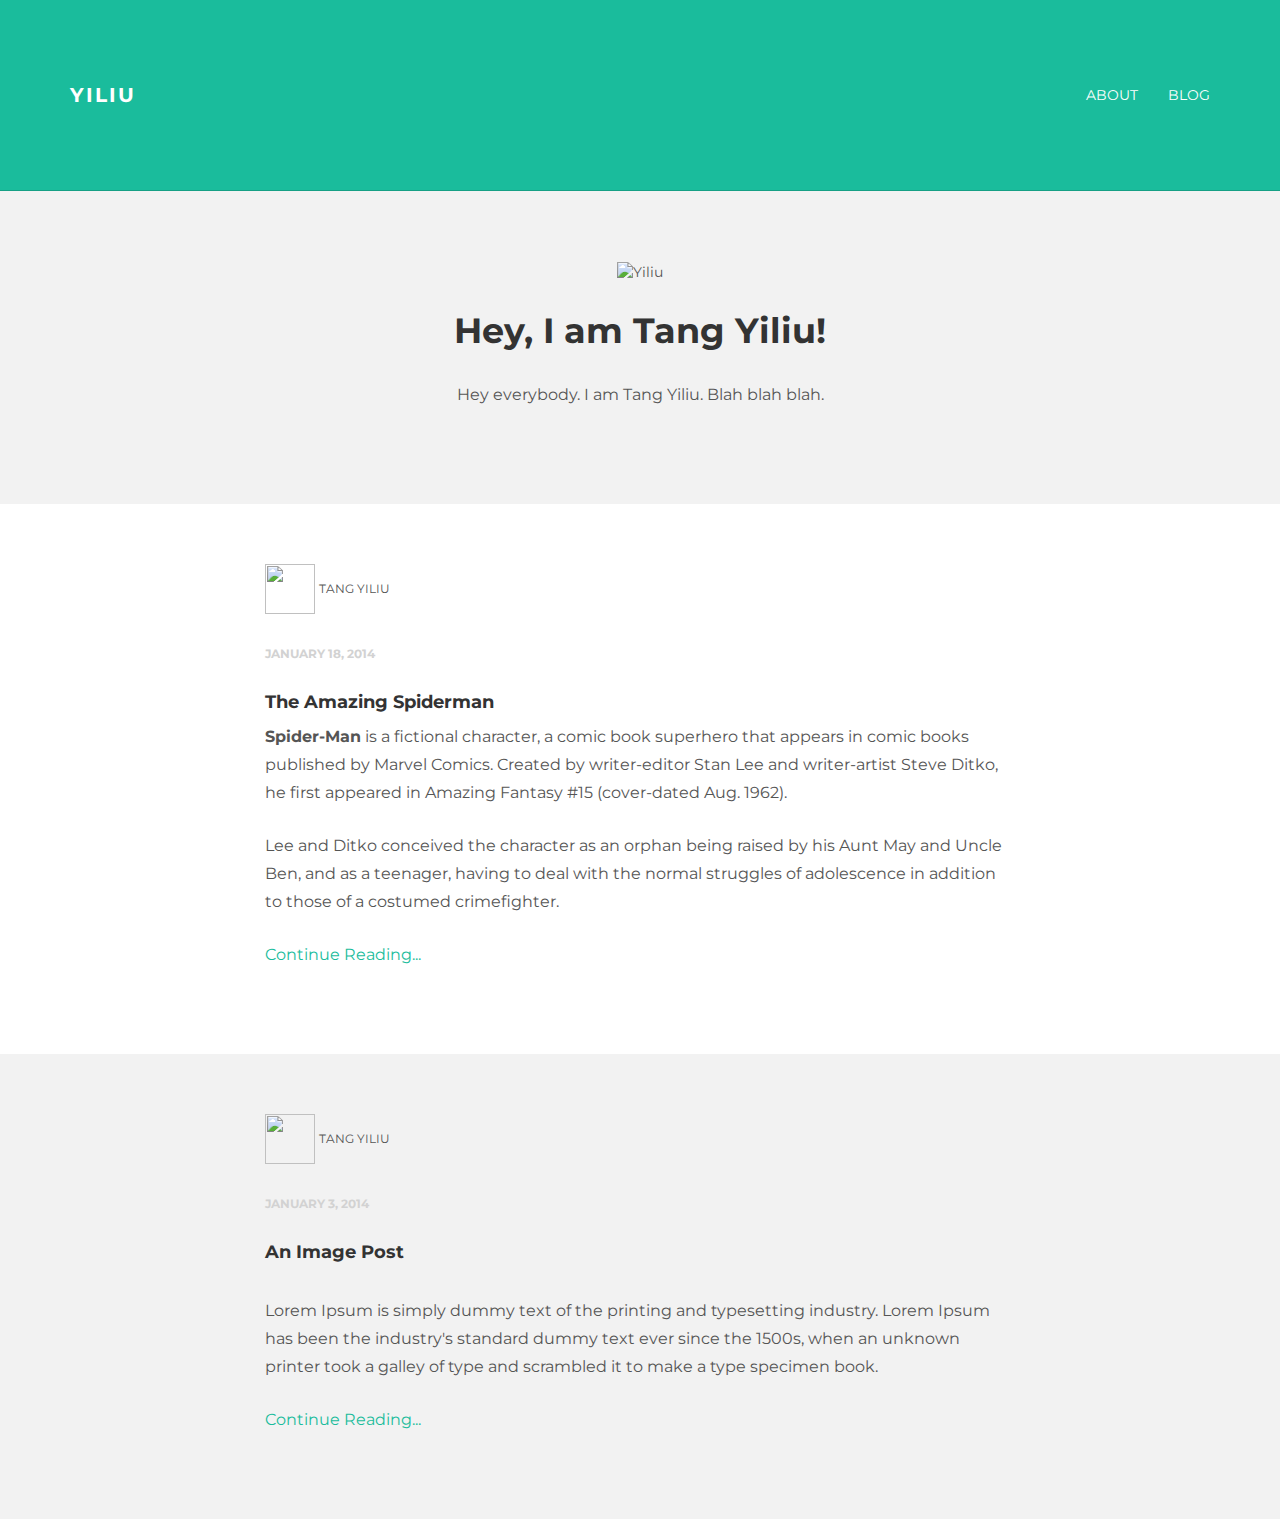
==== index.html @ 6cb6bd37 "Update index.html" ====
<!DOCTYPE html>

  <head>
    <title>Tang Yiliu</title>
    <link href="Main.css" rel="stylesheet">
    <link href="Customization.css" rel="stylesheet">
  </head>

  <body>
    <div class="navbar navbar-inverse navbar-static-top">
      <div class="container">
        <div class="navbar-header">
          <button type="button" class="navbar-toggle" data-toggle="collapse" data-target=".navbar-collapse">
            <span class="icon-bar"></span>
            <span class="icon-bar"></span>
            <span class="icon-bar"></span>
          </button>
          <a class="navbar-brand" href="index.html">Yiliu</a>
        </div>
        <div class="navbar-collapse collapse">
          <ul class="nav navbar-nav navbar-right">
            <li><a href="about.html">About</a></li>
            <li><a href="blog.html">Blog</a></li>
          </ul>
        </div>
      </div>
    </div>
    
    
    
    
    
    <div id="ww">
      <div class="container">
        <div class="row">
          <div class="col-lg-8 col-lg-offset-2 centered">
            <img src="CAT.jpg" alt = "Yiliu" width="150" height="150">
            <h1>Hey, I am Tang Yiliu!</h1>
              <p>Hey everybody. I am Tang Yiliu. Blah blah blah.</p>
          
          </div>
        </div>
      </div>
    </div>
    
    
   <div id="white">
      <div class="container">
	<div class="row">
	   <div class="col-lg-8 col-lg-offset-2">
					<p><img src="CAT.jpg" width="50px" height="50px"> <ba>Tang Yiliu</ba></p>
					<p><bd>January 18, 2014</bd></p>
					<h4>The Amazing Spiderman</h4>
					<p><b>Spider-Man</b> is a fictional character, a comic book superhero that appears in comic books published by Marvel Comics. Created by writer-editor Stan Lee and writer-artist Steve Ditko, he first appeared in Amazing Fantasy #15 (cover-dated Aug. 1962). </p>
					<p>Lee and Ditko conceived the character as an orphan being raised by his Aunt May and Uncle Ben, and as a teenager, having to deal with the normal struggles of adolescence in addition to those of a costumed crimefighter.</p>
					<p><a href="blog01.html">Continue Reading...</a></p>
	   </div>
	</div>
      </div> 
  </div>
	  
  <div id="grey">
	    <div class="container">
			<div class="row">
				<div class="col-lg-8 col-lg-offset-2">
					<p><img src="CAT.jpg" width="50px" height="50px"> <ba>Tang Yiliu</ba></p>
					<p><bd>January 3, 2014</bd></p>
					<h4>An Image Post</h4>
					<p><img class="img-responsive" src="assets/img/blog01.jpg" alt=""></p>
					<p>Lorem Ipsum is simply dummy text of the printing and typesetting industry. Lorem Ipsum has been the industry's standard dummy text ever since the 1500s, when an unknown printer took a galley of type and scrambled it to make a type specimen book.</p>
					<p><a href="blog01.html">Continue Reading...</a></p>
				</div>

			</div><!-- /row -->
	    </div> <!-- /container -->
	</div><!-- /white -->
    
    
    
    
    
    
    
  </body>
</html>
---- Customization.css ----
@import url(http://fonts.googleapis.com/css?family=Montserrat:400,700);

body {
  	background-color: #ffffff;
  	font-family: 'Montserrat', sans-serif;
    font-weight: 400;
    font-size: 14px;
    color: #555;

    -webkit-font-smoothing: antialiased;
    -webkit-overflow-scrolling: touch;
}

/* Titles */
h1, h2, h3, h4, h5, h6 {
	font-family: 'Montserrat', sans-serif;
    font-weight: 700;
    color: #333;
}

h1 {
	font-size: 35px;
	margin-top: 30px;
	margin-bottom: 30px;
}



/* Paragraph & Typographic */
p {
    line-height: 28px;
    margin-bottom: 25px;
    font-size: 16px;
}

.centered {
    text-align: center;
}

/* Links */
a {
    color: #1abc9c;
    word-wrap: break-word;

    -webkit-transition: color 0.1s ease-in, background 0.1s ease-in;
    -moz-transition: color 0.1s ease-in, background 0.1s ease-in;
    -ms-transition: color 0.1s ease-in, background 0.1s ease-in;
    -o-transition: color 0.1s ease-in, background 0.1s ease-in;
    transition: color 0.1s ease-in, background 0.1s ease-in;
}

a:hover,
a:focus {
    color: #7b7b7b;
    text-decoration: none;
    outline: 0;
}

a:before,
a:after {
    -webkit-transition: color 0.1s ease-in, background 0.1s ease-in;
    -moz-transition: color 0.1s ease-in, background 0.1s ease-in;
    -ms-transition: color 0.1s ease-in, background 0.1s ease-in;
    -o-transition: color 0.1s ease-in, background 0.1s ease-in;
    transition: color 0.1s ease-in, background 0.1s ease-in;
}

 hr {
    display: block;
    height: 1px;
    border: 0;
    border-top: 1px solid #ccc;
    margin: 1em 0;
    padding: 0;
}

.copyrights{
	text-indent:-9999px;
	height:0;
	line-height:0;
	font-size:0;
	overflow:hidden;
}

.navbar {
	text-transform: uppercase;
	margin-bottom: 0px;
}

.navbar-inverse {
	padding-bottom: 70px;
	padding-top: 70px;
}

.navbar-inverse {
	background-color: #1abc9c;
	border-color: #16a085;
}

.navbar-inverse .navbar-nav > li > a {
	color: white;
}

.navbar-inverse .navbar-nav > li > a:hover {
	color: #222222;
}

.navbar-brand {
	font-weight: 700;
	font-size: 20px;
	letter-spacing: 2px;
}

.navbar-inverse .navbar-brand {
	color: white;
}

.navbar-inverse .navbar-toggle {
	border-color: transparent;
}

.progress-bar-theme {
  background-color: #1abc9c;
}


/* Helpers */

.mt {
	margin-top: 40px;
	margin-bottom: 40px;
}

.pt {
	padding-top: 50px;
	padding-bottom: 50px;
}


/* +++++ WRAP SECTIONS +++++ */

#ww {
	padding-top: 70px;
	padding-bottom: 70px;
	background-color: #f2f2f2;
}


#footer {
	background-color: #2f2f2f;
	padding-top: 50px;
	padding-bottom: 50px; 
}

#footer p {
	color: white;
}

#footer h4 {
	color: white;
	text-transform: uppercase;
	padding-bottom: 20px;
}


/* +++++ Color Wraps / Blog Page +++++ */

#grey {
	padding-top: 60px;
	padding-bottom: 60px;
	background-color: #f2f2f2;
}

#white {
	padding-top: 60px;
	padding-bottom: 60px;
	background-color: #ffffff;
}



/* Blog Date*/
bd {
	font-size: 12px;
	text-transform: uppercase;
	color: #d2d2d2;
	font-weight: 700;
}

/* Blog Author*/
ba {
	font-size: 12px;
	text-transform: uppercase;
}

/* Blog Quote */
.bq {
	font-size: 22px;
	padding-top: 30px;
}

/* Blog Tags */
bt {
	font-size: 12px;
}

/* ================== PORTFOLIO IMAGES HOVER EFFECT ================== */
/* Effects also are controled by hover.zoom.js */
.zoom { 
    display:block; 
    position:relative; 
    overflow:hidden; 
    background:transparent url(../img/loader.gif) no-repeat center;
}


    .zoomOverlay {
        position:absolute;
        top:0; left:0;
        bottom:0; right:0;
        display:none;
        background-image:url(../img/zoom.png);
        background-repeat:no-repeat;
        background-position:center;
    }

.zoom2 {
	opacity: 1;
}

.zoom2:hover {
	opacity: 0.5;
}

/* glyphicon Configuration */

.glyphicon {
	font-size: 40px;
	color: #1abc9c;
}
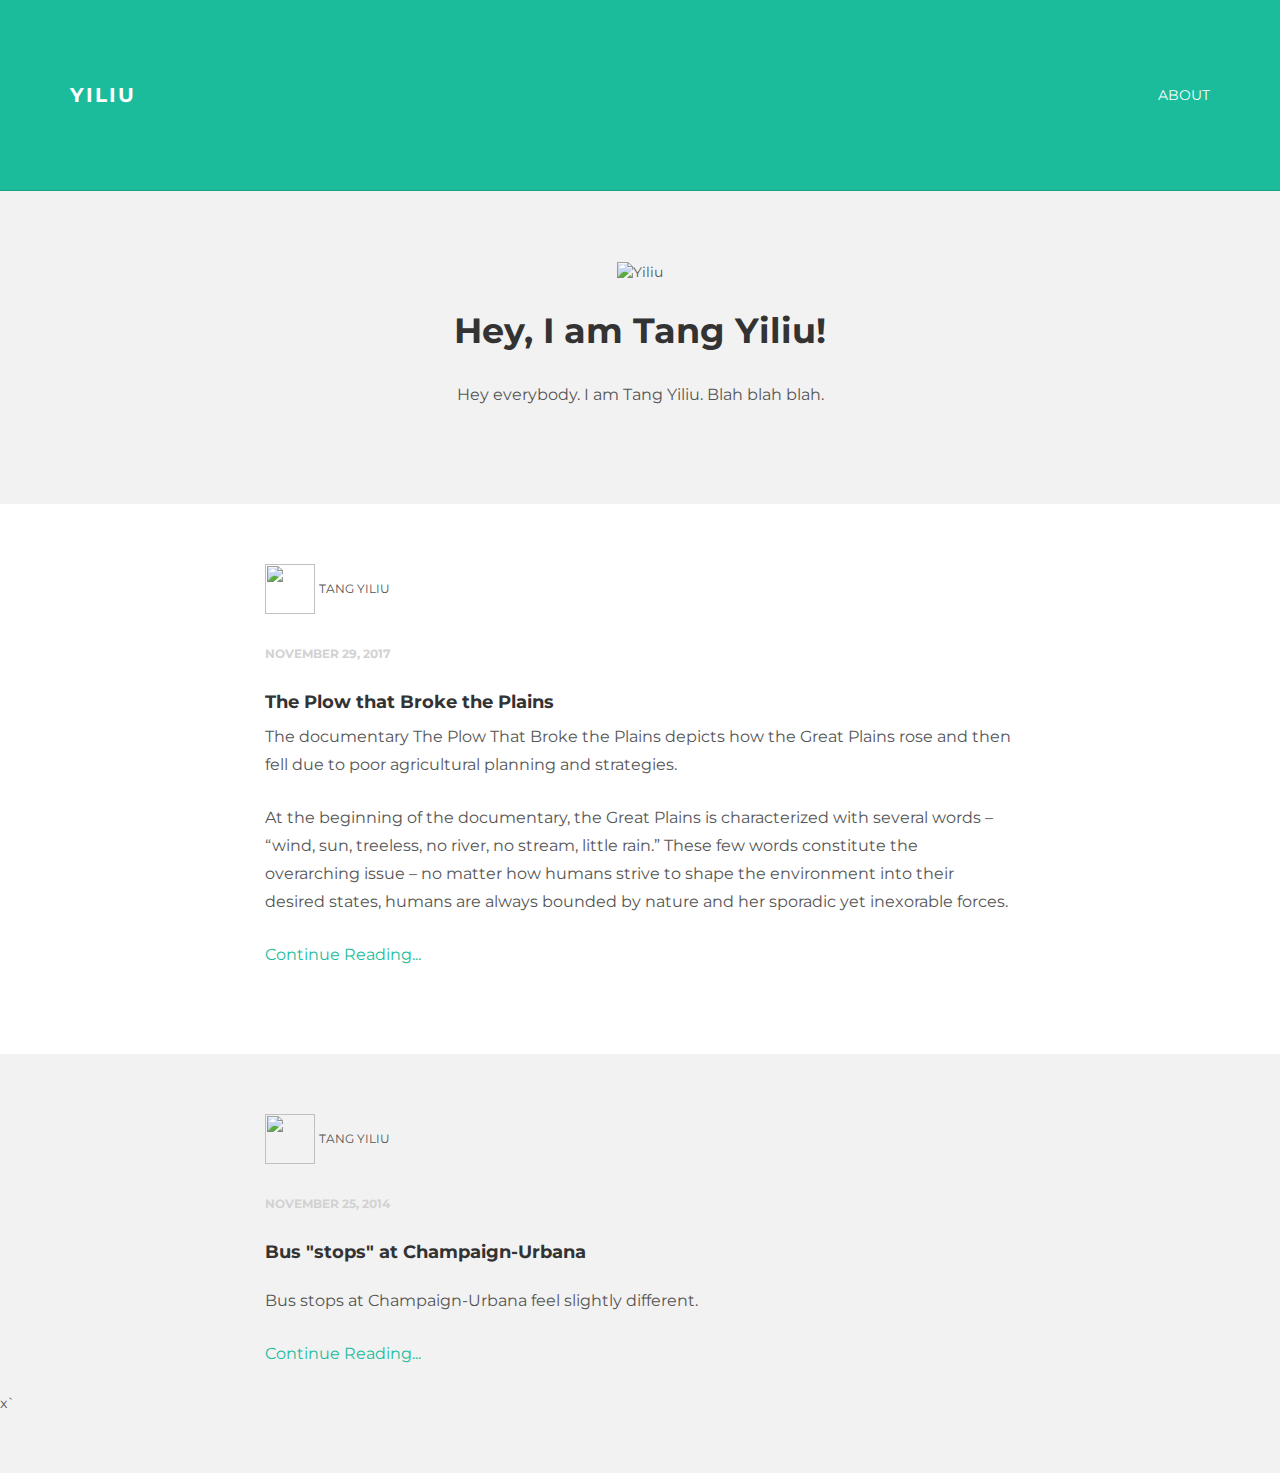
==== commit 82d146cb: "Update index.html" ====
--- a/index.html
+++ b/index.html
@@ -20,7 +20,6 @@
         <div class="navbar-collapse collapse">
           <ul class="nav navbar-nav navbar-right">
             <li><a href="about.html">About</a></li>
-            <li><a href="blog.html">Blog</a></li>
           </ul>
         </div>
       </div>
@@ -48,32 +47,31 @@
       <div class="container">
 	<div class="row">
 	   <div class="col-lg-8 col-lg-offset-2">
-					<p><img src="CAT.jpg" width="50px" height="50px"> <ba>Tang Yiliu</ba></p>
-					<p><bd>January 18, 2014</bd></p>
-					<h4>The Amazing Spiderman</h4>
-					<p><b>Spider-Man</b> is a fictional character, a comic book superhero that appears in comic books published by Marvel Comics. Created by writer-editor Stan Lee and writer-artist Steve Ditko, he first appeared in Amazing Fantasy #15 (cover-dated Aug. 1962). </p>
-					<p>Lee and Ditko conceived the character as an orphan being raised by his Aunt May and Uncle Ben, and as a teenager, having to deal with the normal struggles of adolescence in addition to those of a costumed crimefighter.</p>
-					<p><a href="blog01.html">Continue Reading...</a></p>
+		<p><img src="CAT.jpg" width="50px" height="50px"> <ba>Tang Yiliu</ba></p>
+		<p><bd>November 29, 2017</bd></p>
+		<h4>The Plow that Broke the Plains</h4>
+		<p>The documentary The Plow That Broke the Plains depicts how the Great Plains rose and then fell due to poor agricultural planning and strategies.  </p>
+		<p>At the beginning of the documentary, the Great Plains is characterized with several words – “wind, sun, treeless, no river, no stream, little rain.” These few words constitute the overarching issue – no matter how humans strive to shape the environment into their desired states, humans are always bounded by nature and her sporadic yet inexorable forces. </p>
+		<p><a href="blog01.html">Continue Reading...</a></p>
 	   </div>
 	</div>
       </div> 
   </div>
 	  
   <div id="grey">
-	    <div class="container">
-			<div class="row">
-				<div class="col-lg-8 col-lg-offset-2">
-					<p><img src="CAT.jpg" width="50px" height="50px"> <ba>Tang Yiliu</ba></p>
-					<p><bd>January 3, 2014</bd></p>
-					<h4>An Image Post</h4>
-					<p><img class="img-responsive" src="assets/img/blog01.jpg" alt=""></p>
-					<p>Lorem Ipsum is simply dummy text of the printing and typesetting industry. Lorem Ipsum has been the industry's standard dummy text ever since the 1500s, when an unknown printer took a galley of type and scrambled it to make a type specimen book.</p>
-					<p><a href="blog01.html">Continue Reading...</a></p>
-				</div>
-
-			</div><!-- /row -->
-	    </div> <!-- /container -->
-	</div><!-- /white -->
+     <div class="container">
+	<div class="row">
+	   <div class="col-lg-8 col-lg-offset-2">
+		<p><img src="CAT.jpg" width="50px" height="50px"> <ba>Tang Yiliu</ba></p>
+		<p><bd>November 25, 2014</bd></p>
+		<h4>Bus "stops" at Champaign-Urbana</h4>
+		<p><src="STOP1.jpg" alt="first stop"></p>
+		<p>Bus stops at Champaign-Urbana feel slightly different.</p>
+		<p><a href="blog02.html">Continue Reading...</a></p>
+	   </div>
+	</div><!-- /row -->
+      </div> <!-- /container -->
+  x`</div><!-- /white -->
     
     
     
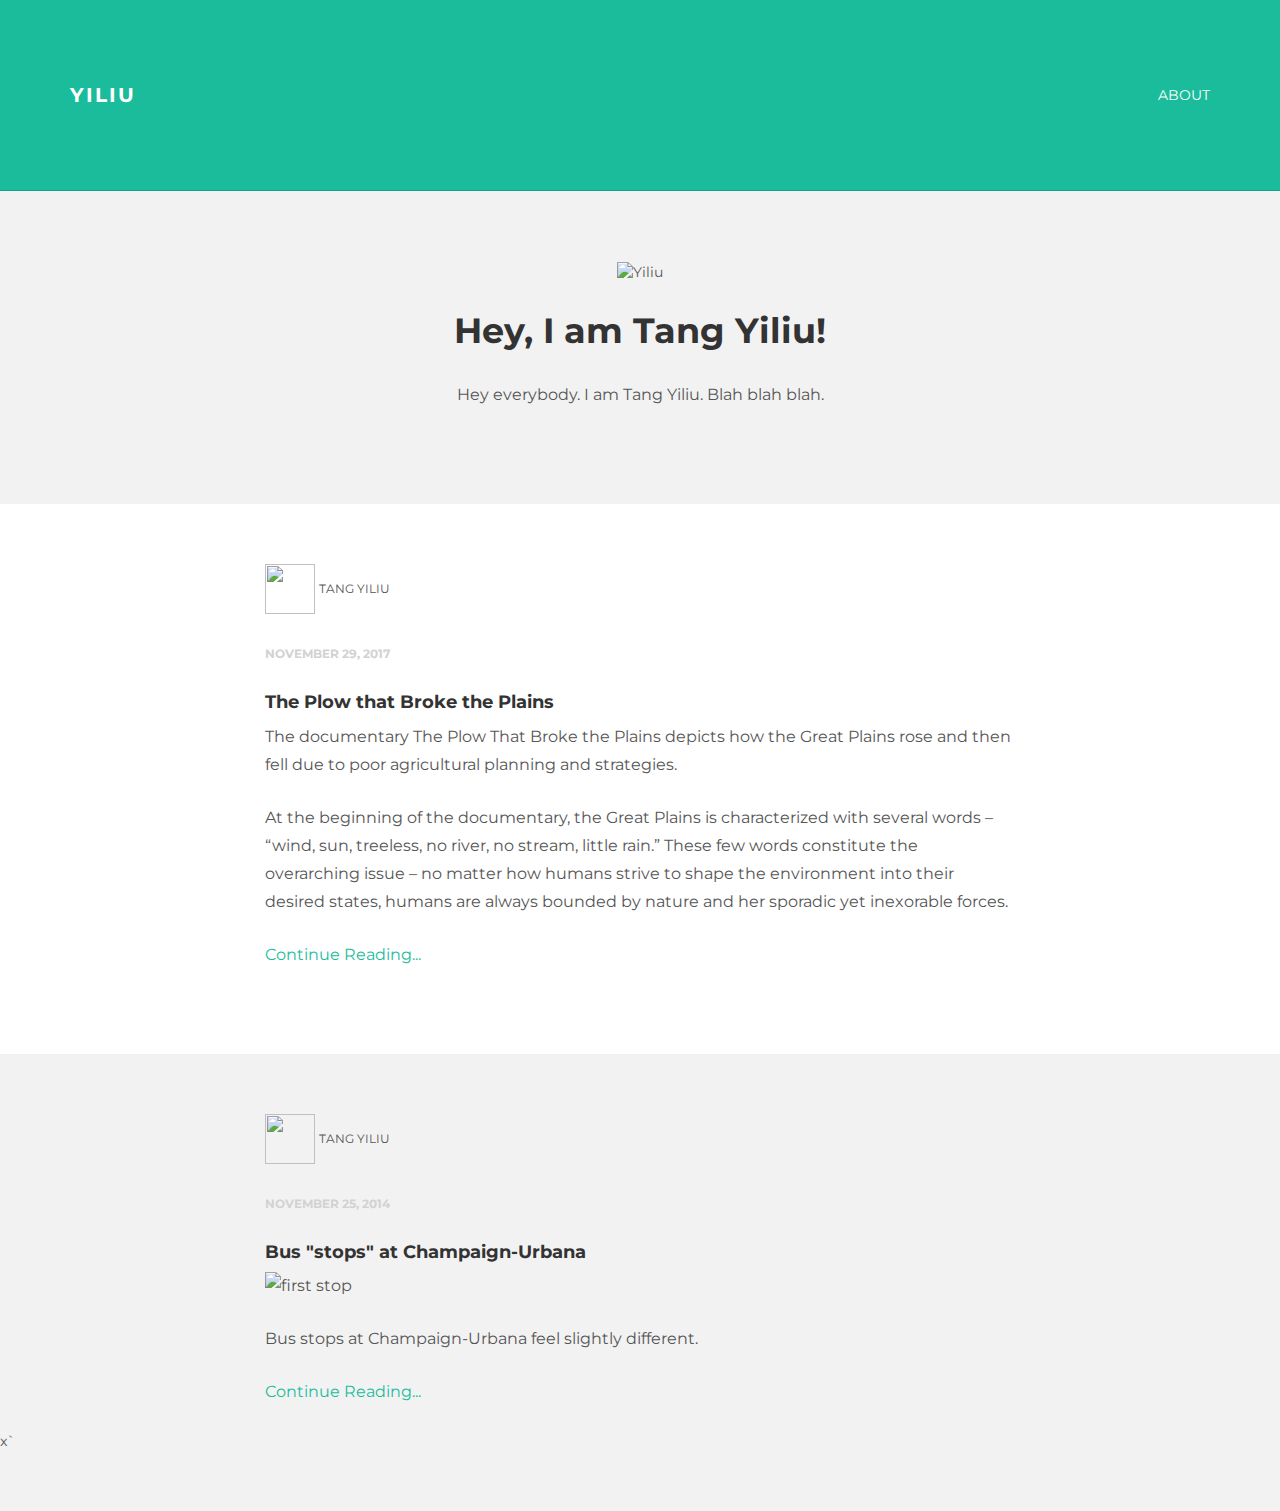
==== commit 05561581: "Update index.html" ====
--- a/index.html
+++ b/index.html
@@ -65,7 +65,7 @@
 		<p><img src="CAT.jpg" width="50px" height="50px"> <ba>Tang Yiliu</ba></p>
 		<p><bd>November 25, 2014</bd></p>
 		<h4>Bus "stops" at Champaign-Urbana</h4>
-		<p><src="STOP1.jpg" alt="first stop"></p>
+		<p><img class="img-responsive" src="STOP1.jpg" alt="first stop"></p>
 		<p>Bus stops at Champaign-Urbana feel slightly different.</p>
 		<p><a href="blog02.html">Continue Reading...</a></p>
 	   </div>
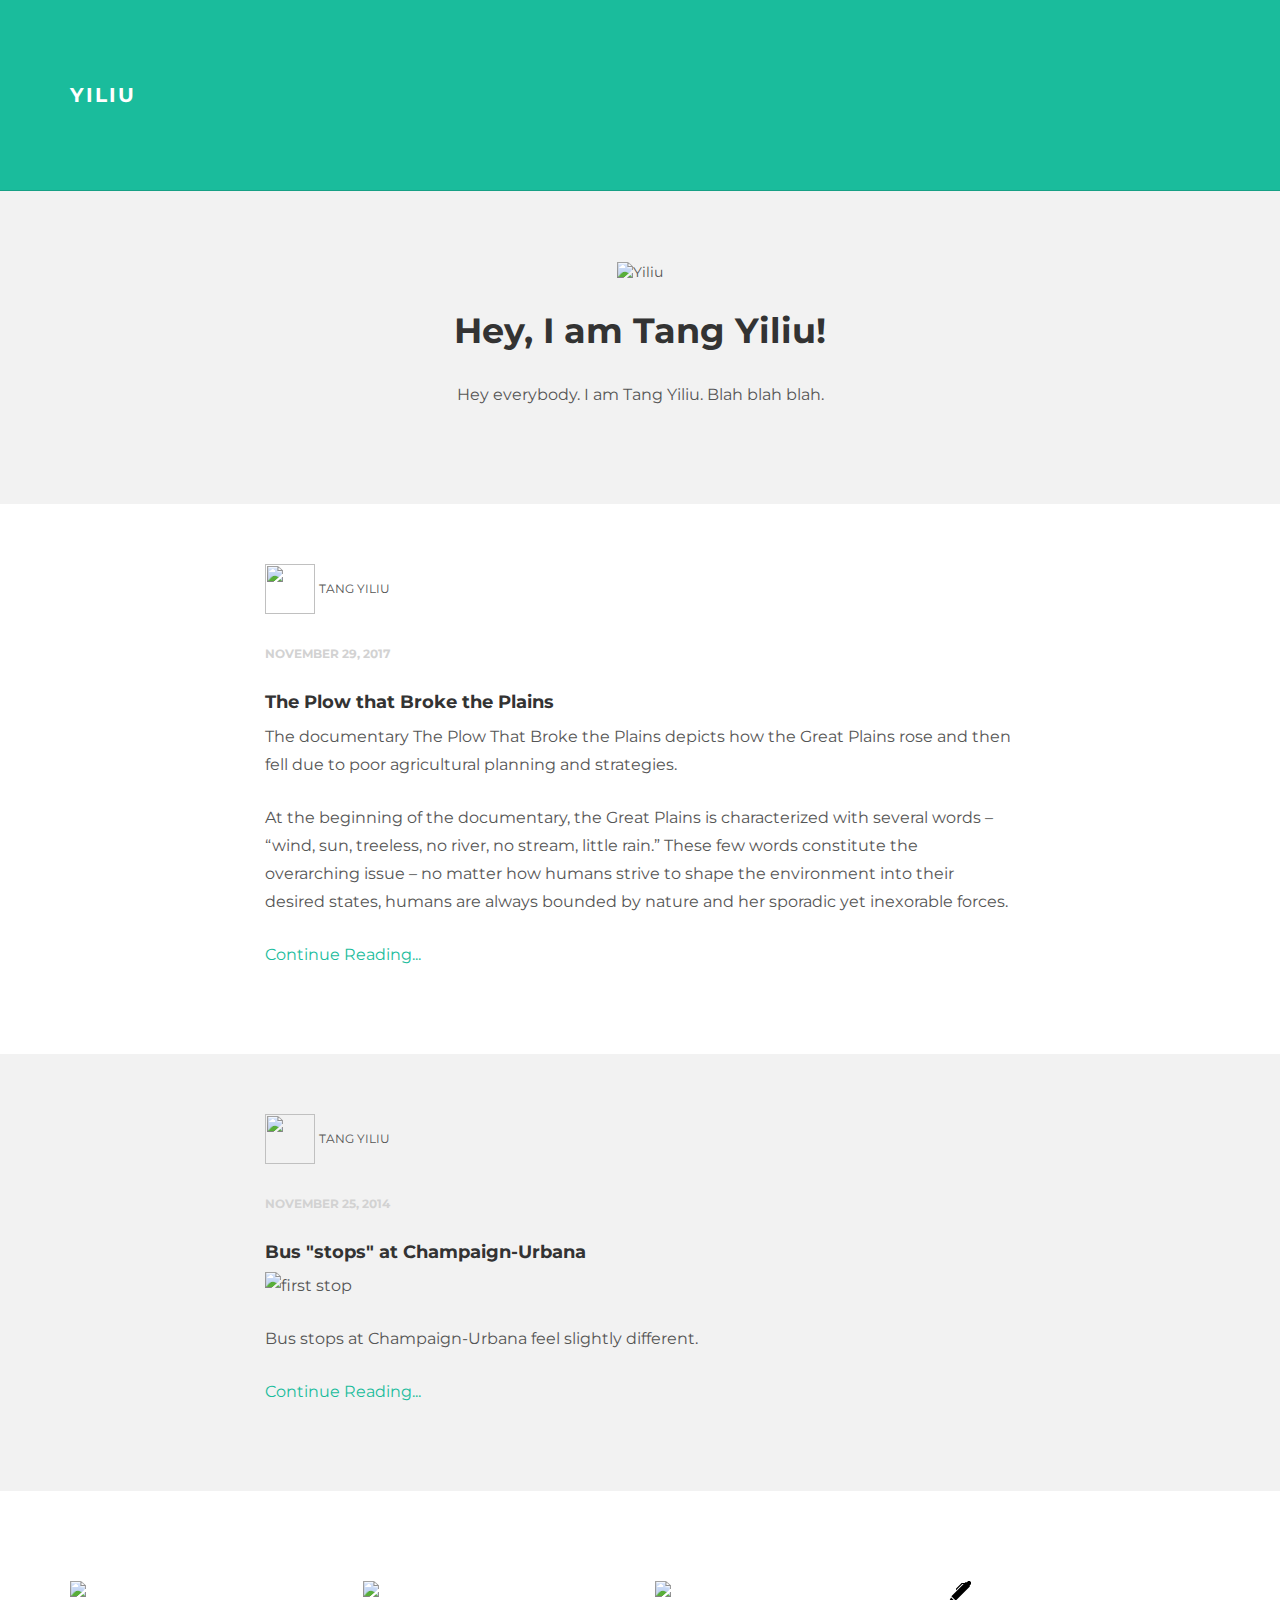
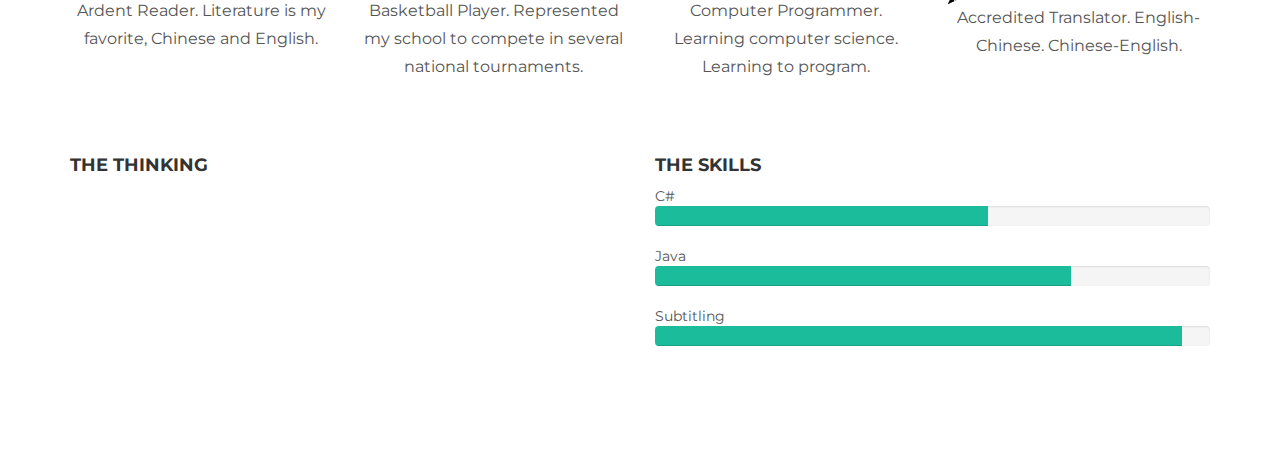
==== commit 41ae1ed4: "Update index.html" ====
--- a/index.html
+++ b/index.html
@@ -16,11 +16,6 @@
             <span class="icon-bar"></span>
           </button>
           <a class="navbar-brand" href="index.html">Yiliu</a>
-        </div>
-        <div class="navbar-collapse collapse">
-          <ul class="nav navbar-nav navbar-right">
-            <li><a href="about.html">About</a></li>
-          </ul>
         </div>
       </div>
     </div>
@@ -69,9 +64,65 @@
 		<p>Bus stops at Champaign-Urbana feel slightly different.</p>
 		<p><a href="blog02.html">Continue Reading...</a></p>
 	   </div>
-	</div><!-- /row -->
-      </div> <!-- /container -->
-  x`</div><!-- /white -->
+	</div>
+      </div>
+    </div>
+	  
+ <div class="container pt">
+      <div class="row mt centered">	
+        <div class="col-lg-3">
+          <img class="img-responsive" src="glyphicons-72-book.png">
+          <p>Ardent Reader. Literature is my favorite, Chinese and English.</p>
+        </div>
+
+        <div class="col-lg-3">
+          <img class="img-responsive" src="glyphicons-463-basketball.png">
+          <p>Basketball Player. Represented my school to compete in several national tournaments.</p>
+        </div>
+
+        <div class="col-lg-3">
+          <img class="img-responsive" src="glyphicons-691-laptop.png">
+          <p>Computer Programmer. Learning computer science. Learning to program.</p>
+        </div>
+        
+        <div class="col-lg-3">
+          <img class="img-responsive" src="glyphicons-236-pen.png">
+          <p>Accredited Translator. English-Chinese. Chinese-English.</p>
+        </div>
+      </div>
+
+      <div class="row mt">
+	<div class="col-lg-6">
+	   <h4>THE THINKING</h4>
+	   <p></p>
+	</div><!-- /colg-lg-6 -->
+			
+	<div class="col-lg-6">
+	   <h4>THE SKILLS</h4>
+        C#
+        <div class="progress">
+          <div class="progress-bar progress-bar-theme" role="progressbar" aria-valuenow="60" aria-valuemin="0" aria-valuemax="100" style="width: 60%;">
+            <span class="sr-only">60% Complete</span>
+          </div>
+        </div>
+
+        Java
+        <div class="progress">
+           <div class="progress-bar progress-bar-theme" role="progressbar" aria-valuenow="80" aria-valuemin="0" aria-valuemax="100" style="width: 75%;">
+             <span class="sr-only">80% Complete</span>
+           </div>
+        </div>
+			
+	Subtitling
+	<div class="progress">
+	   <div class="progress-bar progress-bar-theme" role="progressbar" aria-valuenow="95" aria-valuemin="0" aria-valuemax="100" style="width: 95%;">
+	      <span class="sr-only">95% Complete</span>
+	   </div>
+        </div>
+
+      </div>
+    </div>
+  </div>
     
     
     
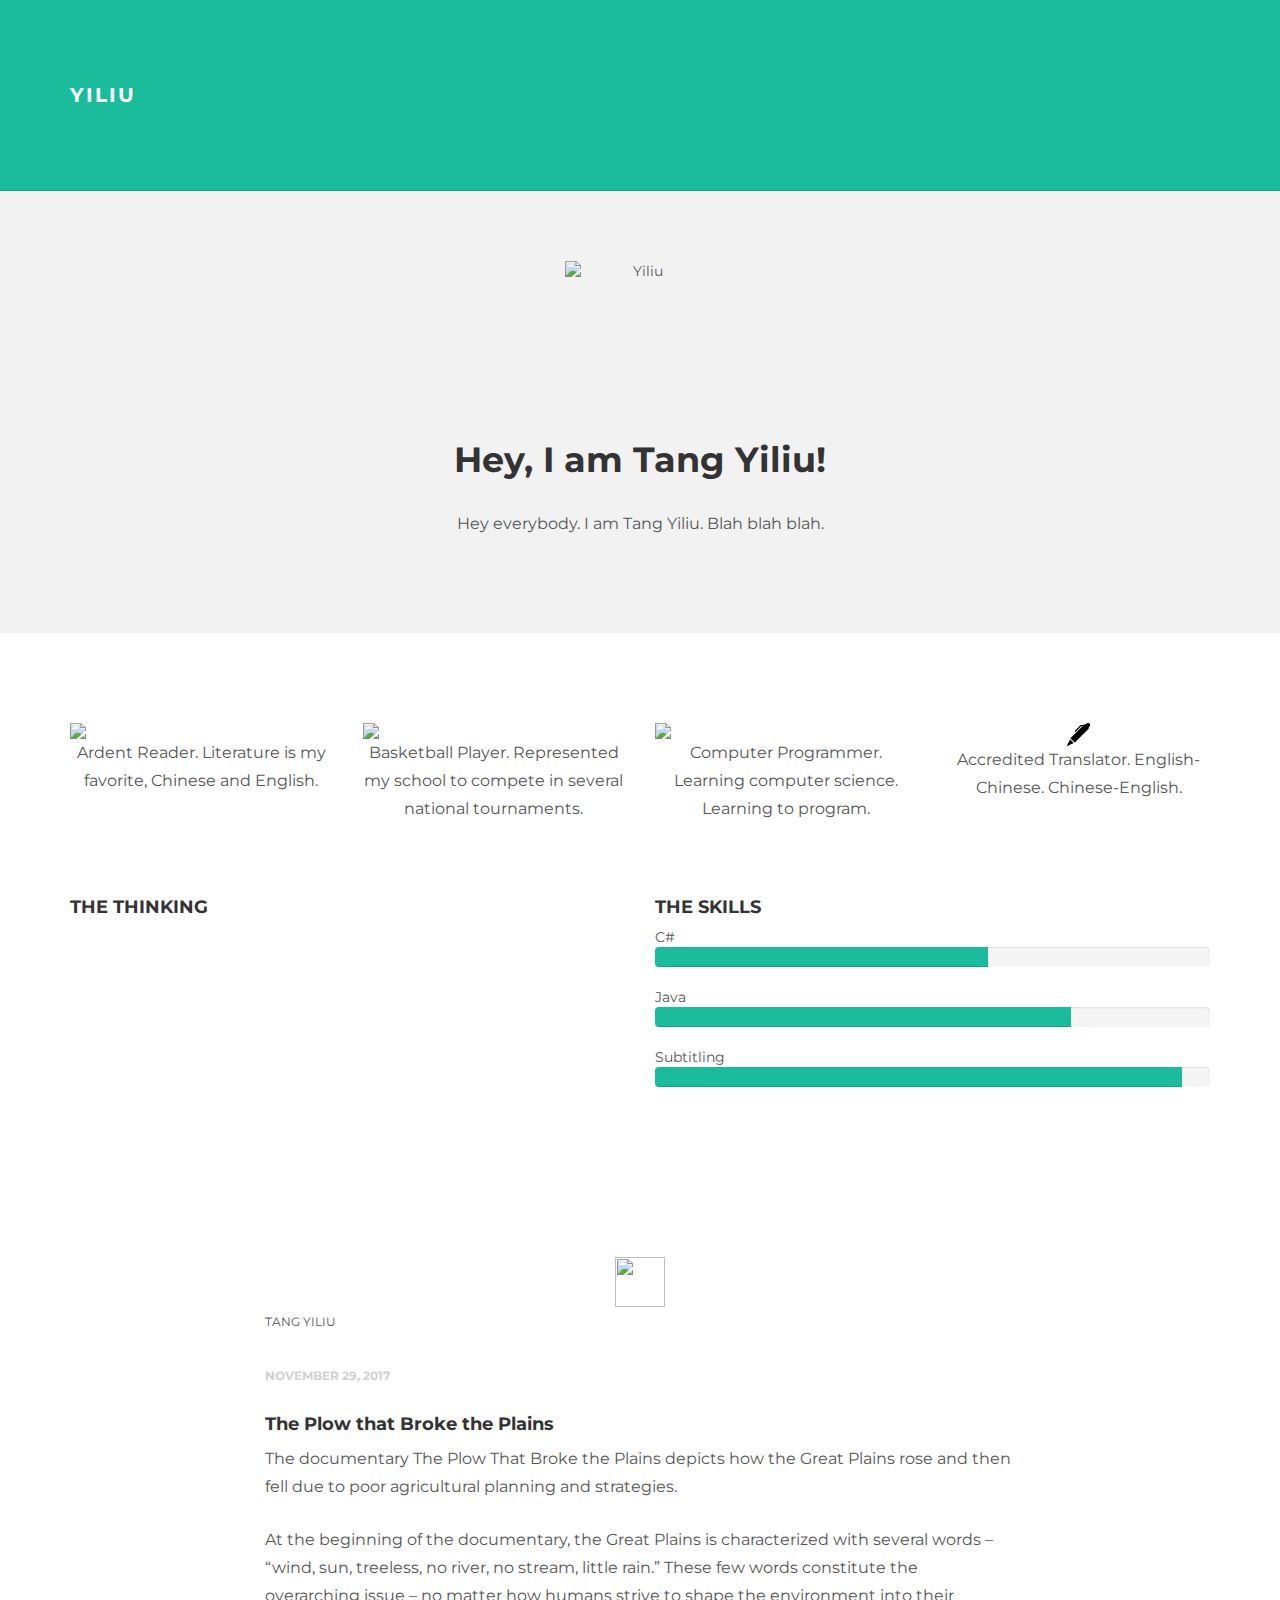
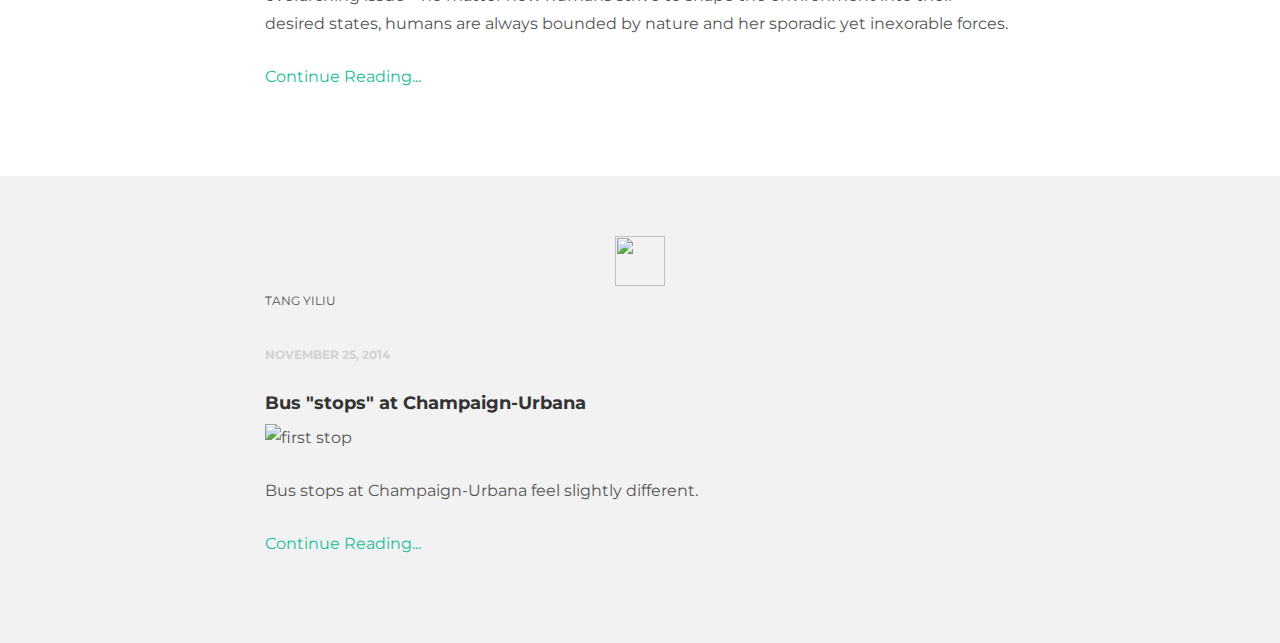
==== commit f74f6b0f: "Update index.html" ====
--- a/index.html
+++ b/index.html
@@ -4,6 +4,12 @@
     <title>Tang Yiliu</title>
     <link href="Main.css" rel="stylesheet">
     <link href="Customization.css" rel="stylesheet">
+	  <style type="text/css">
+     img {
+			 display:block;
+			 margin:auto;
+		 }
+    </style>
   </head>
 
   <body>
@@ -36,39 +42,8 @@
         </div>
       </div>
     </div>
-    
-    
-   <div id="white">
-      <div class="container">
-	<div class="row">
-	   <div class="col-lg-8 col-lg-offset-2">
-		<p><img src="CAT.jpg" width="50px" height="50px"> <ba>Tang Yiliu</ba></p>
-		<p><bd>November 29, 2017</bd></p>
-		<h4>The Plow that Broke the Plains</h4>
-		<p>The documentary The Plow That Broke the Plains depicts how the Great Plains rose and then fell due to poor agricultural planning and strategies.  </p>
-		<p>At the beginning of the documentary, the Great Plains is characterized with several words – “wind, sun, treeless, no river, no stream, little rain.” These few words constitute the overarching issue – no matter how humans strive to shape the environment into their desired states, humans are always bounded by nature and her sporadic yet inexorable forces. </p>
-		<p><a href="blog01.html">Continue Reading...</a></p>
-	   </div>
-	</div>
-      </div> 
-  </div>
 	  
-  <div id="grey">
-     <div class="container">
-	<div class="row">
-	   <div class="col-lg-8 col-lg-offset-2">
-		<p><img src="CAT.jpg" width="50px" height="50px"> <ba>Tang Yiliu</ba></p>
-		<p><bd>November 25, 2014</bd></p>
-		<h4>Bus "stops" at Champaign-Urbana</h4>
-		<p><img class="img-responsive" src="STOP1.jpg" alt="first stop"></p>
-		<p>Bus stops at Champaign-Urbana feel slightly different.</p>
-		<p><a href="blog02.html">Continue Reading...</a></p>
-	   </div>
-	</div>
-      </div>
-    </div>
-	  
- <div class="container pt">
+    <div class="container pt">
       <div class="row mt centered">	
         <div class="col-lg-3">
           <img class="img-responsive" src="glyphicons-72-book.png">
@@ -122,7 +97,40 @@
 
       </div>
     </div>
+   </div>
+    
+    
+   <div id="white">
+      <div class="container">
+	<div class="row">
+	   <div class="col-lg-8 col-lg-offset-2">
+		<p><img src="CAT.jpg" width="50px" height="50px"> <ba>Tang Yiliu</ba></p>
+		<p><bd>November 29, 2017</bd></p>
+		<h4>The Plow that Broke the Plains</h4>
+		<p>The documentary The Plow That Broke the Plains depicts how the Great Plains rose and then fell due to poor agricultural planning and strategies.  </p>
+		<p>At the beginning of the documentary, the Great Plains is characterized with several words – “wind, sun, treeless, no river, no stream, little rain.” These few words constitute the overarching issue – no matter how humans strive to shape the environment into their desired states, humans are always bounded by nature and her sporadic yet inexorable forces. </p>
+		<p><a href="blog01.html">Continue Reading...</a></p>
+	   </div>
+	</div>
+      </div> 
   </div>
+	  
+  <div id="grey">
+     <div class="container">
+	<div class="row">
+	   <div class="col-lg-8 col-lg-offset-2">
+		<p><img src="CAT.jpg" width="50px" height="50px"> <ba>Tang Yiliu</ba></p>
+		<p><bd>November 25, 2014</bd></p>
+		<h4>Bus "stops" at Champaign-Urbana</h4>
+		<p><img class="img-responsive" src="STOP1.jpg" alt="first stop"></p>
+		<p>Bus stops at Champaign-Urbana feel slightly different.</p>
+		<p><a href="blog02.html">Continue Reading...</a></p>
+	   </div>
+	</div>
+      </div>
+    </div>
+	  
+
     
     
     
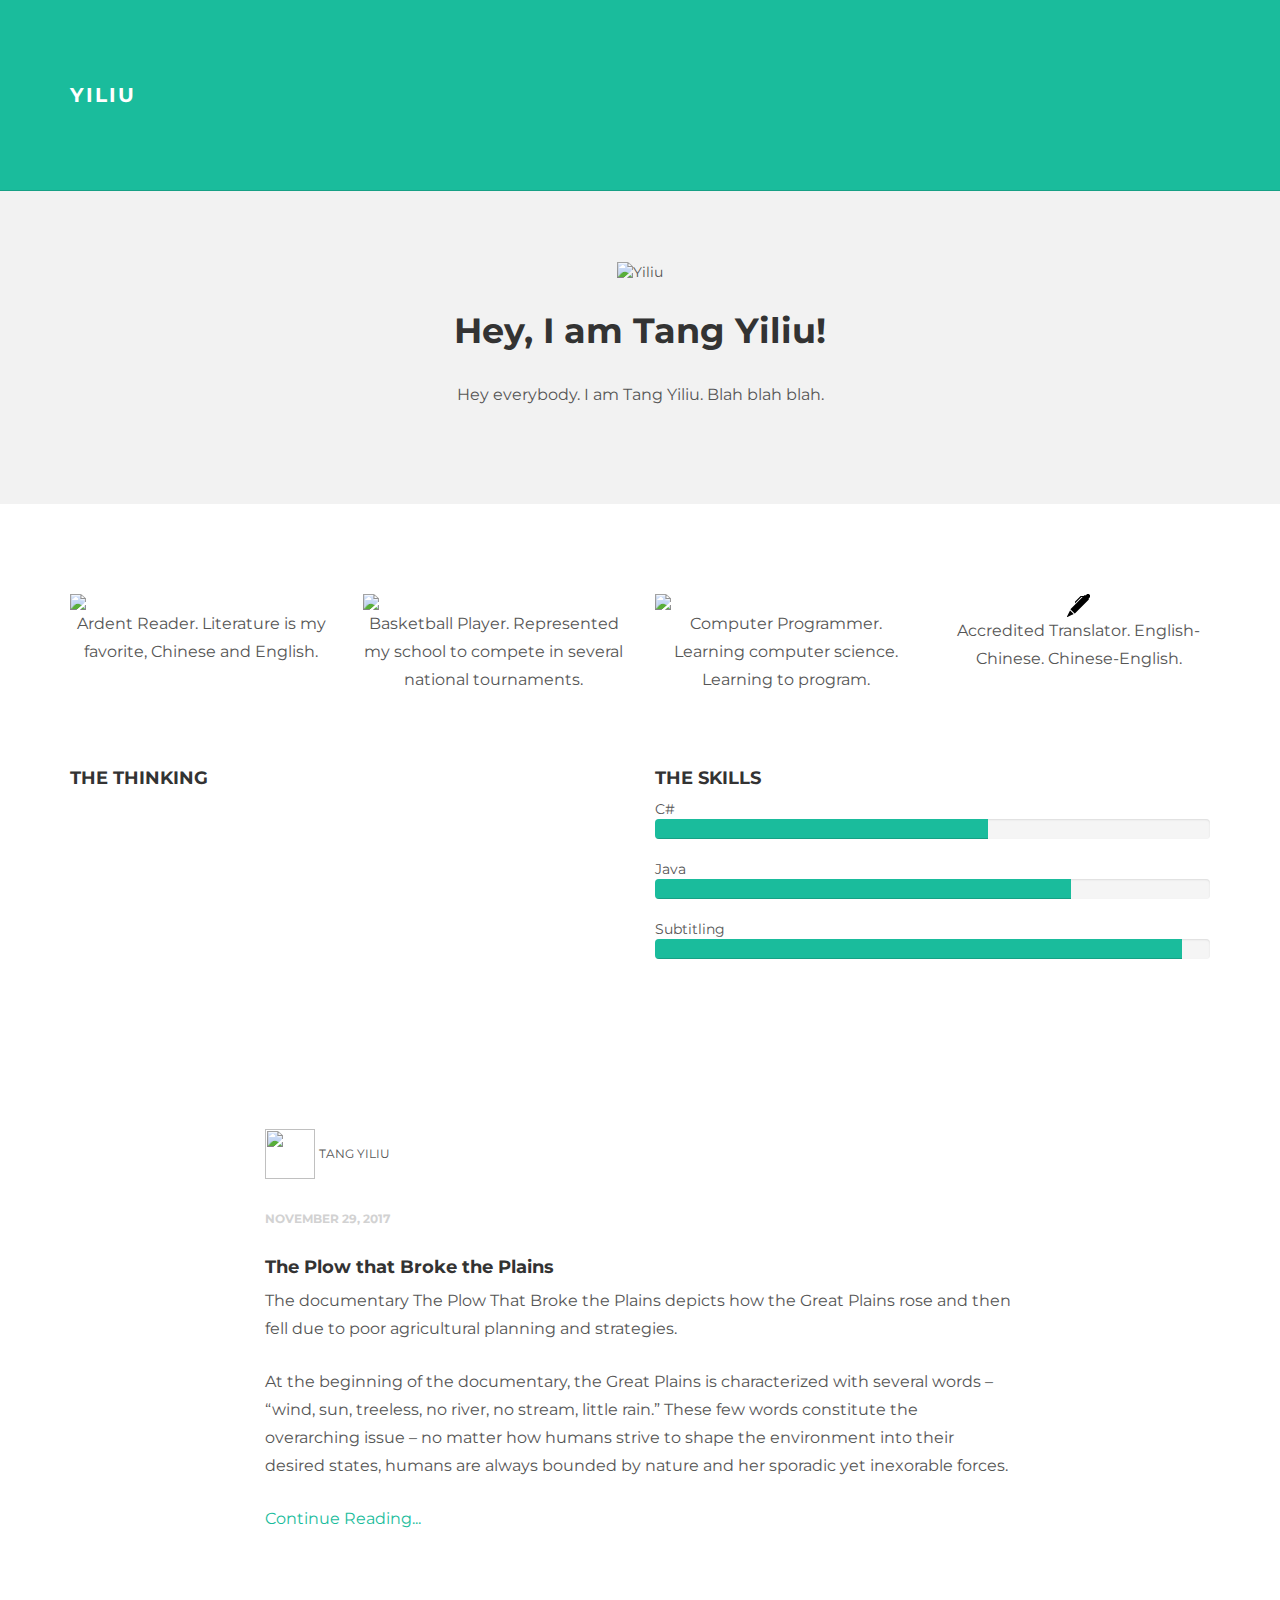
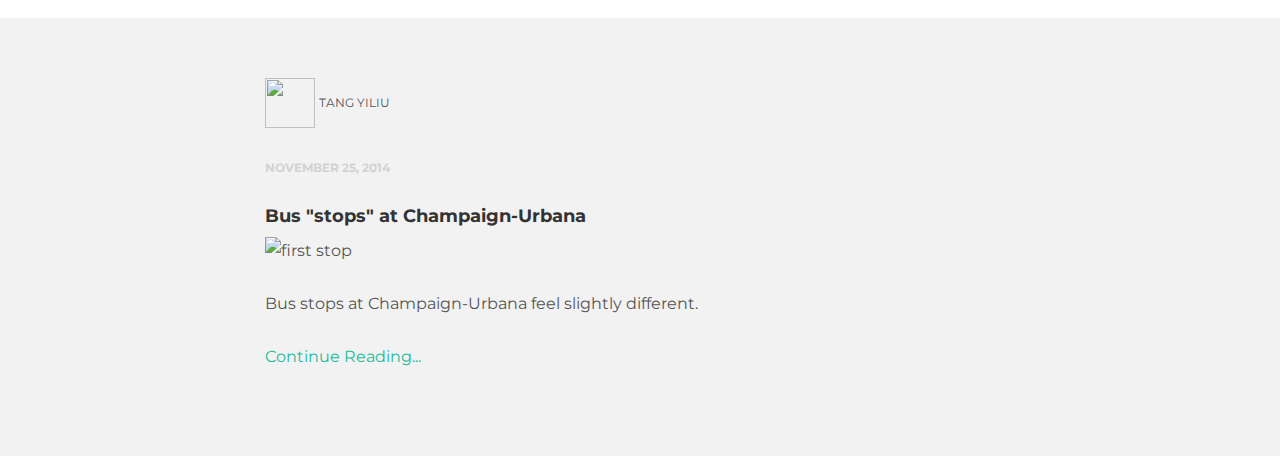
==== commit 0305b55b: "Update index.html" ====
--- a/index.html
+++ b/index.html
@@ -4,11 +4,11 @@
     <title>Tang Yiliu</title>
     <link href="Main.css" rel="stylesheet">
     <link href="Customization.css" rel="stylesheet">
-	  <style type="text/css">
-     img {
-			 display:block;
-			 margin:auto;
-		 }
+    <style type="text/css">
+     img.centered {
+        display:block;
+	margin:auto;
+     }
     </style>
   </head>
 
@@ -46,22 +46,22 @@
     <div class="container pt">
       <div class="row mt centered">	
         <div class="col-lg-3">
-          <img class="img-responsive" src="glyphicons-72-book.png">
+          <img class="img-responsive centered" src="glyphicons-72-book.png">
           <p>Ardent Reader. Literature is my favorite, Chinese and English.</p>
         </div>
 
         <div class="col-lg-3">
-          <img class="img-responsive" src="glyphicons-463-basketball.png">
+          <img class="img-responsive centered" src="glyphicons-463-basketball.png">
           <p>Basketball Player. Represented my school to compete in several national tournaments.</p>
         </div>
 
         <div class="col-lg-3">
-          <img class="img-responsive" src="glyphicons-691-laptop.png">
+          <img class="img-responsive centered" src="glyphicons-691-laptop.png">
           <p>Computer Programmer. Learning computer science. Learning to program.</p>
         </div>
         
         <div class="col-lg-3">
-          <img class="img-responsive" src="glyphicons-236-pen.png">
+          <img class="img-responsive centered" src="glyphicons-236-pen.png">
           <p>Accredited Translator. English-Chinese. Chinese-English.</p>
         </div>
       </div>
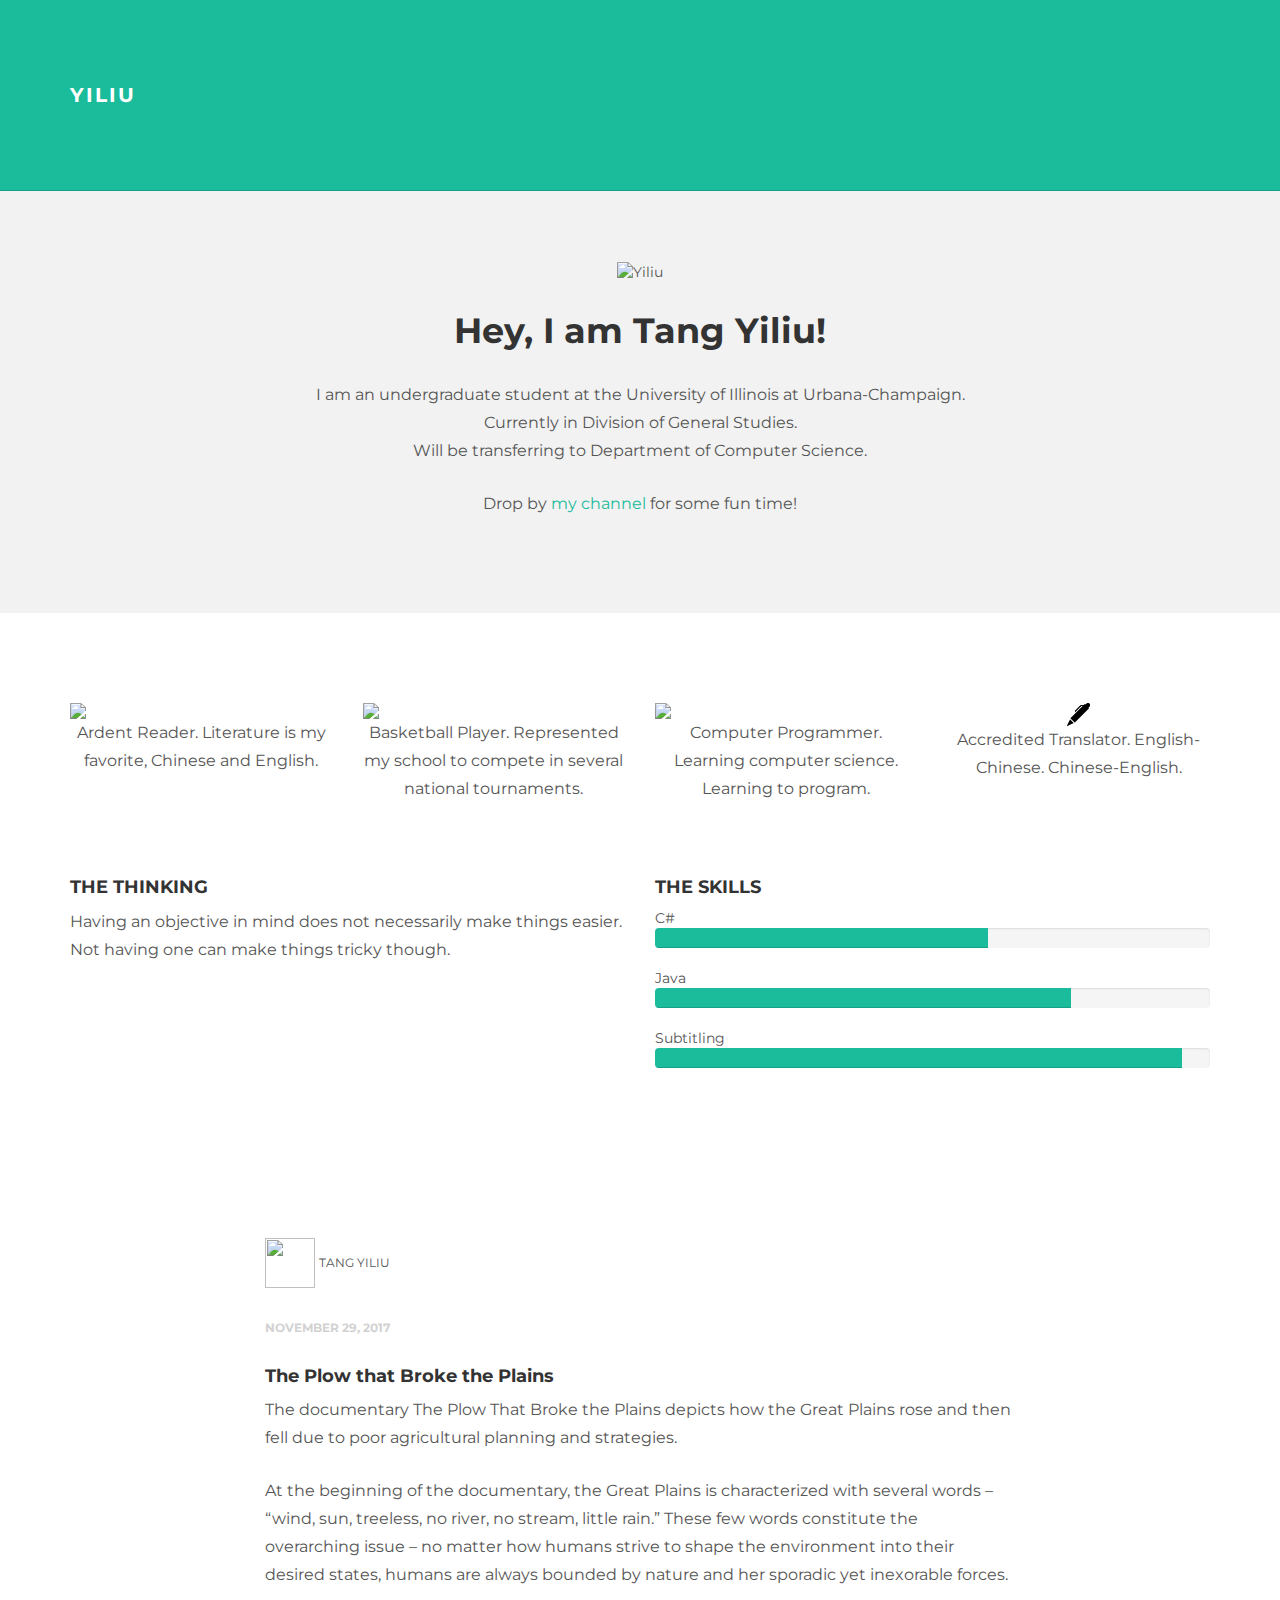
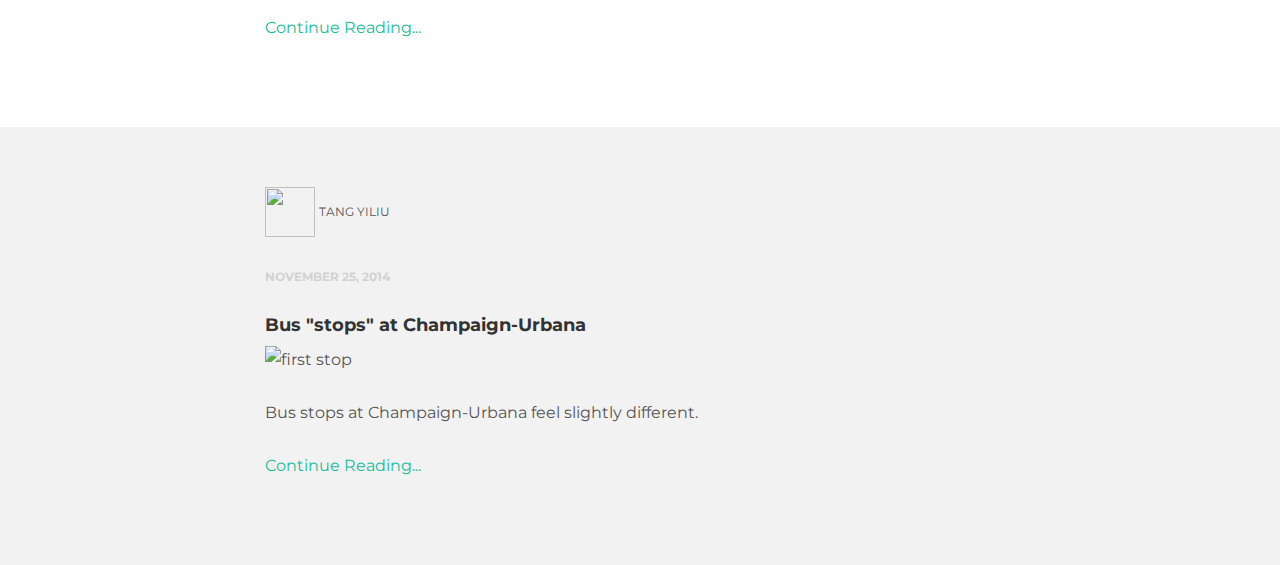
==== commit e212dfe9: "Update index.html" ====
--- a/index.html
+++ b/index.html
@@ -36,8 +36,8 @@
           <div class="col-lg-8 col-lg-offset-2 centered">
             <img src="CAT.jpg" alt = "Yiliu" width="150" height="150">
             <h1>Hey, I am Tang Yiliu!</h1>
-              <p>Hey everybody. I am Tang Yiliu. Blah blah blah.</p>
-          
+              <p>I am an undergraduate student at the University of Illinois at Urbana-Champaign.<br>Currently in Division of General Studies.<br>Will be transferring to Department of Computer Science.</p>
+	      <p>Drop by <a href="https://space.bilibili.com/66094485/#!/">my channel</a> for some fun time!
           </div>
         </div>
       </div>
@@ -69,8 +69,8 @@
       <div class="row mt">
 	<div class="col-lg-6">
 	   <h4>THE THINKING</h4>
-	   <p></p>
-	</div><!-- /colg-lg-6 -->
+           <p>Having an objective in mind does not necessarily make things easier.<br>Not having one can make things tricky though.</p>
+	</div>
 			
 	<div class="col-lg-6">
 	   <h4>THE SKILLS</h4>
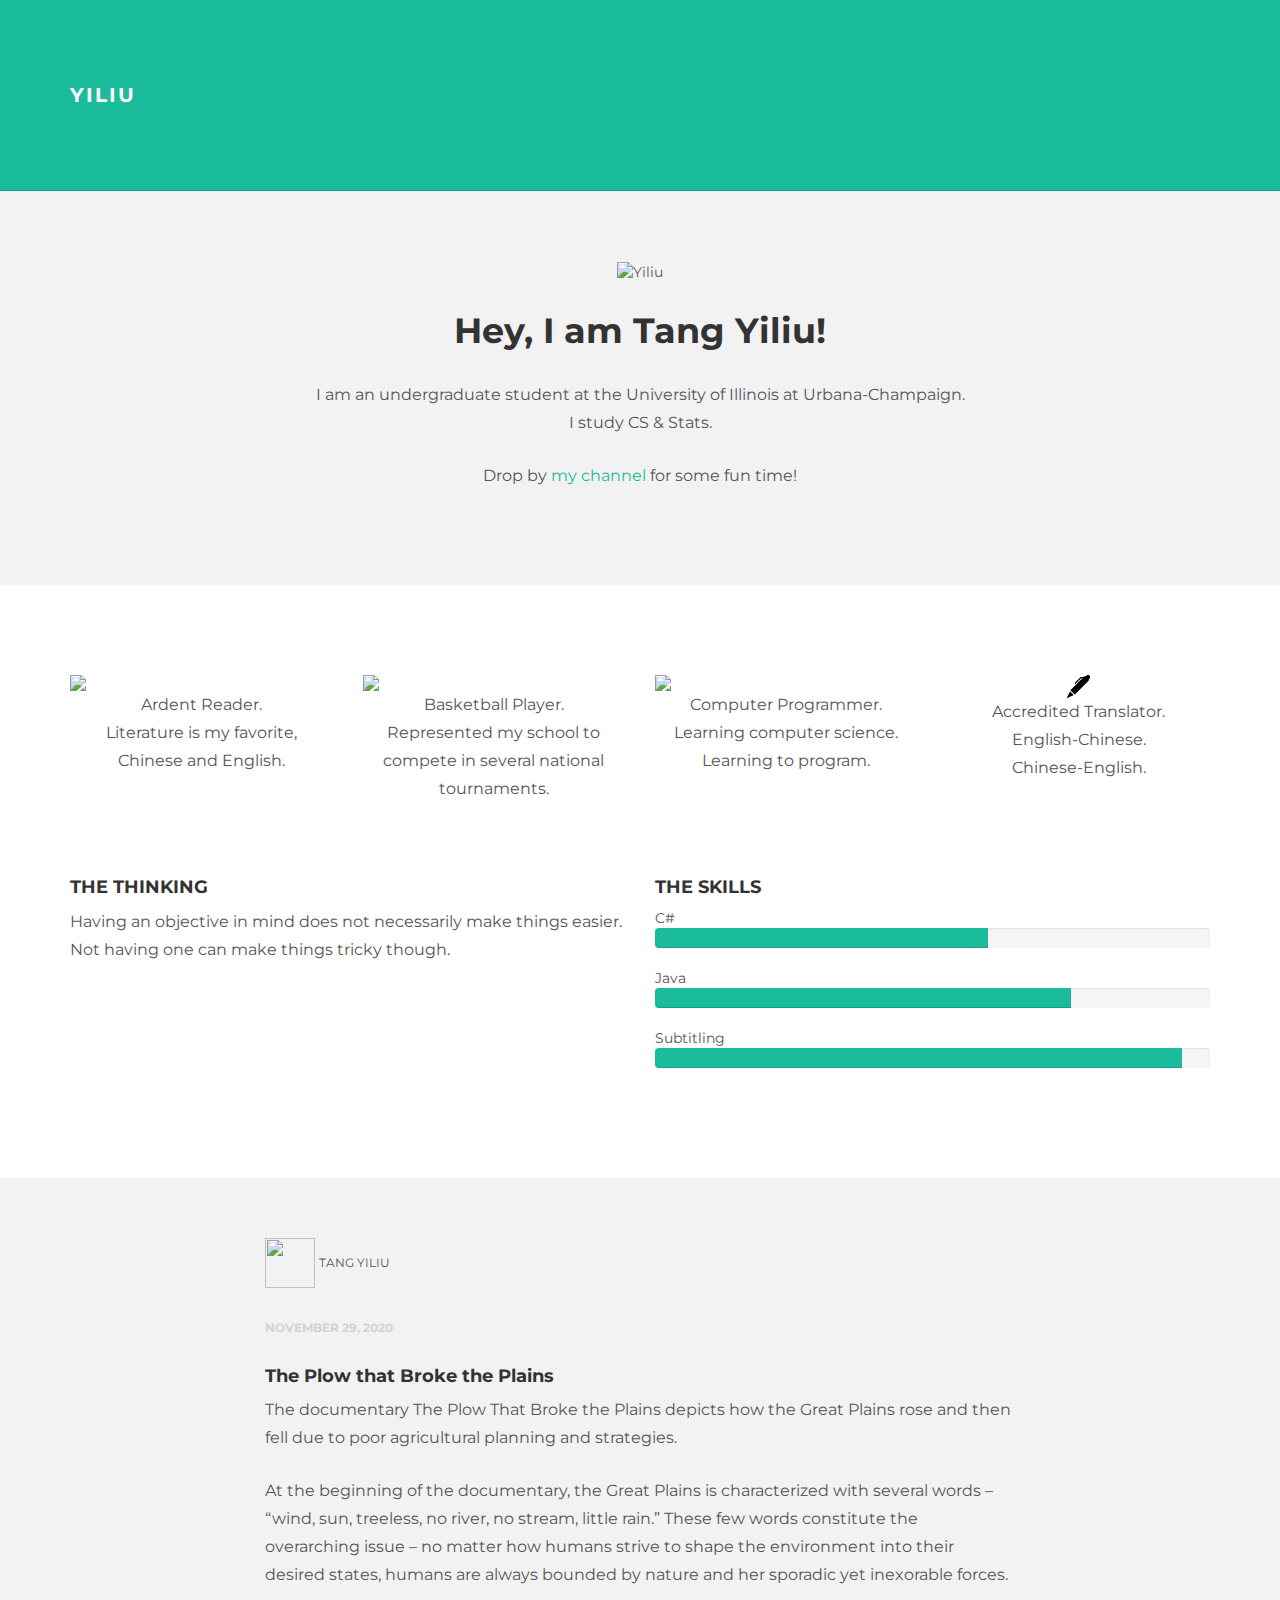
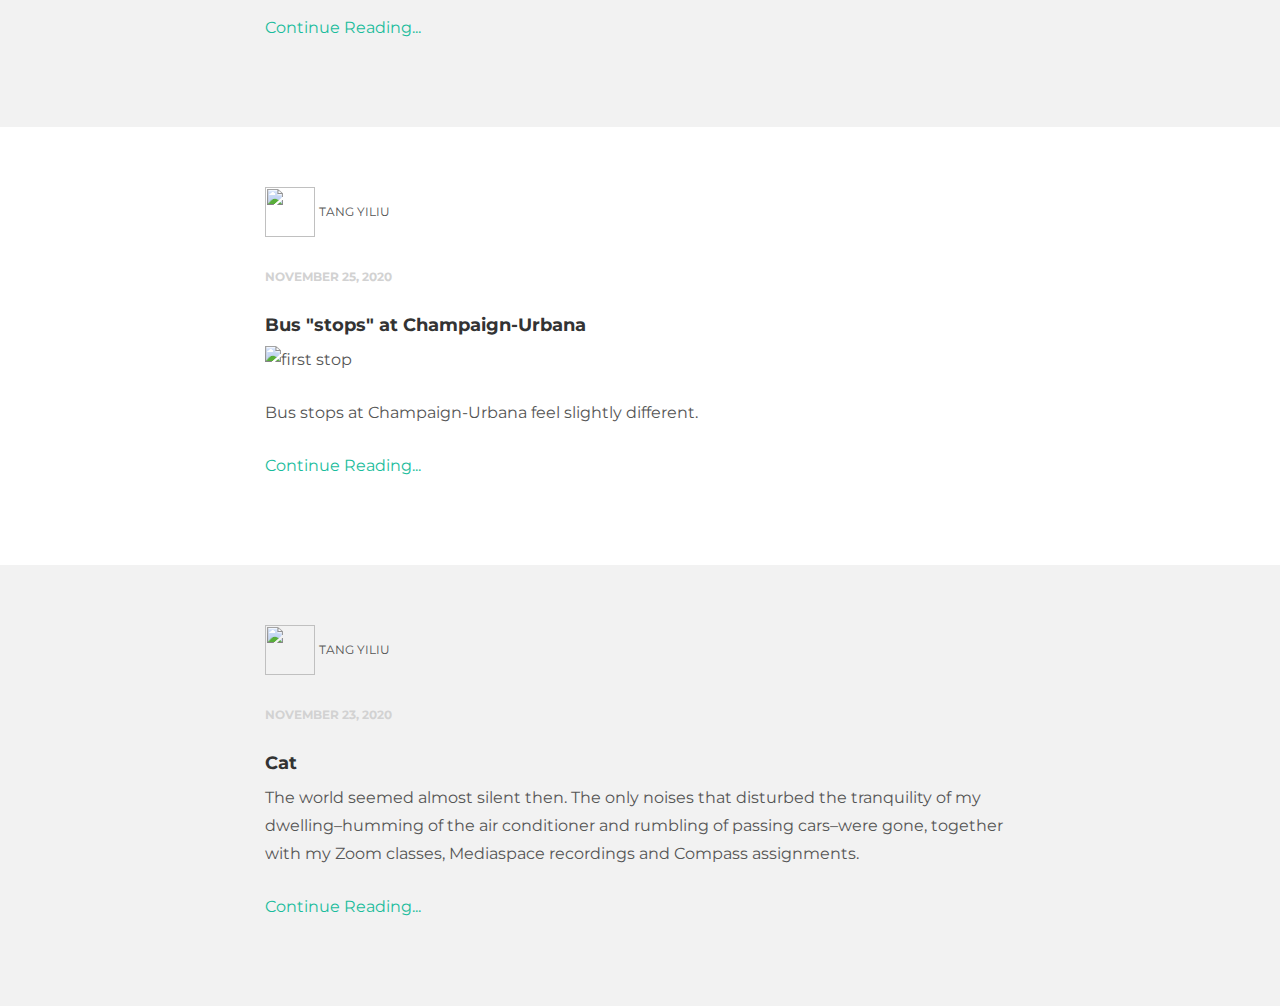
==== commit 610131d4: "Update index.html" ====
--- a/index.html
+++ b/index.html
@@ -36,7 +36,7 @@
           <div class="col-lg-8 col-lg-offset-2 centered">
             <img src="CAT.jpg" alt = "Yiliu" width="150" height="150">
             <h1>Hey, I am Tang Yiliu!</h1>
-              <p>I am an undergraduate student at the University of Illinois at Urbana-Champaign.<br>Currently in Division of General Studies.<br>Will be transferring to Department of Computer Science.</p>
+              <p>I am an undergraduate student at the University of Illinois at Urbana-Champaign.<br>I study CS & Stats.</p>
 	      <p>Drop by <a href="https://space.bilibili.com/66094485/#!/">my channel</a> for some fun time!
           </div>
         </div>
@@ -47,22 +47,22 @@
       <div class="row mt centered">	
         <div class="col-lg-3">
           <img class="img-responsive centered" src="glyphicons-72-book.png">
-          <p>Ardent Reader. Literature is my favorite, Chinese and English.</p>
+          <p>Ardent Reader.<br>Literature is my favorite,<br>Chinese and English.</p>
         </div>
 
         <div class="col-lg-3">
           <img class="img-responsive centered" src="glyphicons-463-basketball.png">
-          <p>Basketball Player. Represented my school to compete in several national tournaments.</p>
+          <p>Basketball Player.<br>Represented my school to compete in several national tournaments.</p>
         </div>
 
         <div class="col-lg-3">
           <img class="img-responsive centered" src="glyphicons-691-laptop.png">
-          <p>Computer Programmer. Learning computer science. Learning to program.</p>
+          <p>Computer Programmer.<br>Learning computer science. Learning to program.</p>
         </div>
         
         <div class="col-lg-3">
           <img class="img-responsive centered" src="glyphicons-236-pen.png">
-          <p>Accredited Translator. English-Chinese. Chinese-English.</p>
+          <p>Accredited Translator.<br>English-Chinese.<br>Chinese-English.</p>
         </div>
       </div>
 
@@ -100,12 +100,12 @@
    </div>
     
     
-   <div id="white">
+   <div id="grey">
       <div class="container">
 	<div class="row">
 	   <div class="col-lg-8 col-lg-offset-2">
 		<p><img src="CAT.jpg" width="50px" height="50px"> <ba>Tang Yiliu</ba></p>
-		<p><bd>November 29, 2017</bd></p>
+		<p><bd>November 29, 2020</bd></p>
 		<h4>The Plow that Broke the Plains</h4>
 		<p>The documentary The Plow That Broke the Plains depicts how the Great Plains rose and then fell due to poor agricultural planning and strategies.  </p>
 		<p>At the beginning of the documentary, the Great Plains is characterized with several words – “wind, sun, treeless, no river, no stream, little rain.” These few words constitute the overarching issue – no matter how humans strive to shape the environment into their desired states, humans are always bounded by nature and her sporadic yet inexorable forces. </p>
@@ -115,12 +115,12 @@
       </div> 
   </div>
 	  
-  <div id="grey">
+  <div id="white">
      <div class="container">
 	<div class="row">
 	   <div class="col-lg-8 col-lg-offset-2">
 		<p><img src="CAT.jpg" width="50px" height="50px"> <ba>Tang Yiliu</ba></p>
-		<p><bd>November 25, 2014</bd></p>
+		<p><bd>November 25, 2020</bd></p>
 		<h4>Bus "stops" at Champaign-Urbana</h4>
 		<p><img class="img-responsive" src="STOP1.jpg" alt="first stop"></p>
 		<p>Bus stops at Champaign-Urbana feel slightly different.</p>
@@ -129,6 +129,20 @@
 	</div>
       </div>
     </div>
+	  
+  <div id="grey">
+      <div class="container">
+	<div class="row">
+	   <div class="col-lg-8 col-lg-offset-2">
+		<p><img src="CAT.jpg" width="50px" height="50px"> <ba>Tang Yiliu</ba></p>
+		<p><bd>November 23, 2020</bd></p>
+		<h4>Cat</h4>
+		<p>The world seemed almost silent then. The only noises that disturbed the tranquility of my dwelling–humming of the air conditioner and rumbling of passing cars–were gone, together with my Zoom classes, Mediaspace recordings and Compass assignments.  </p>
+		<p><a href="blog03.html">Continue Reading...</a></p>
+	   </div>
+	</div>
+      </div> 
+  </div>
 	  
 
     
